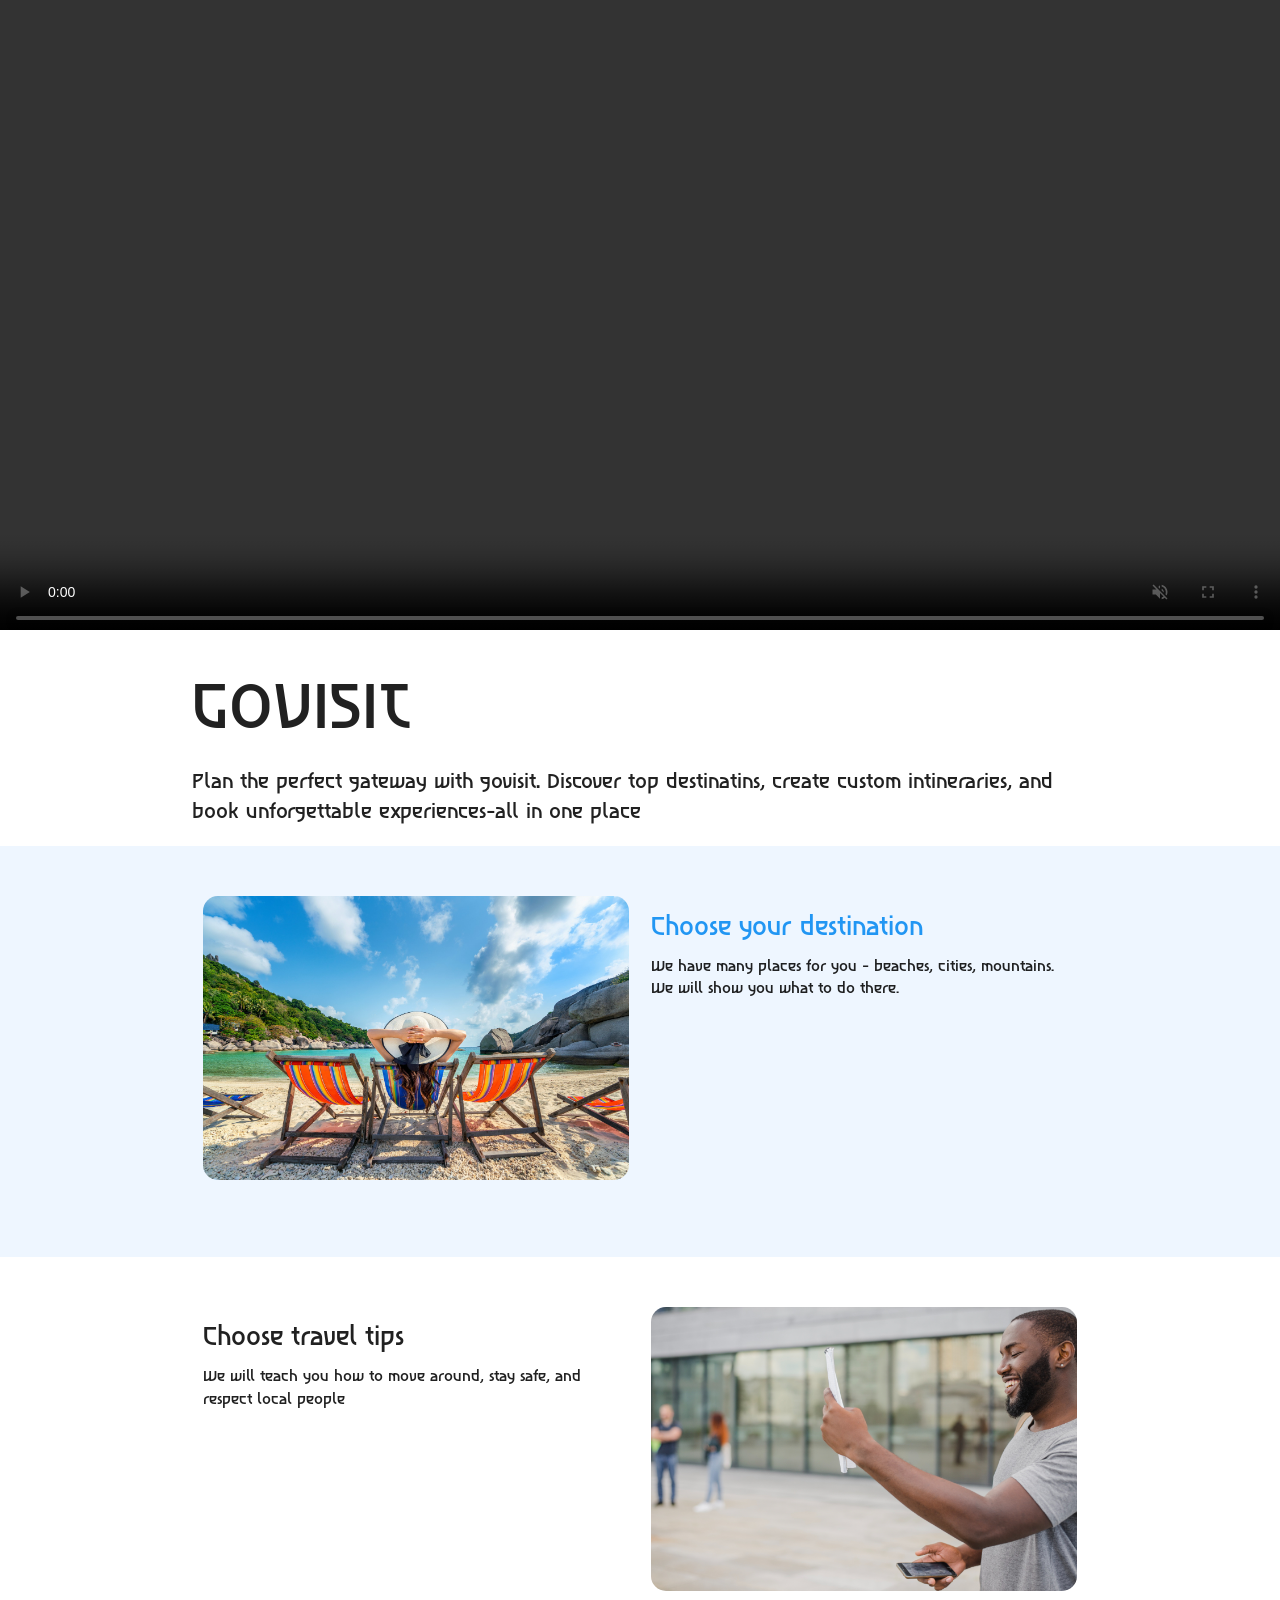
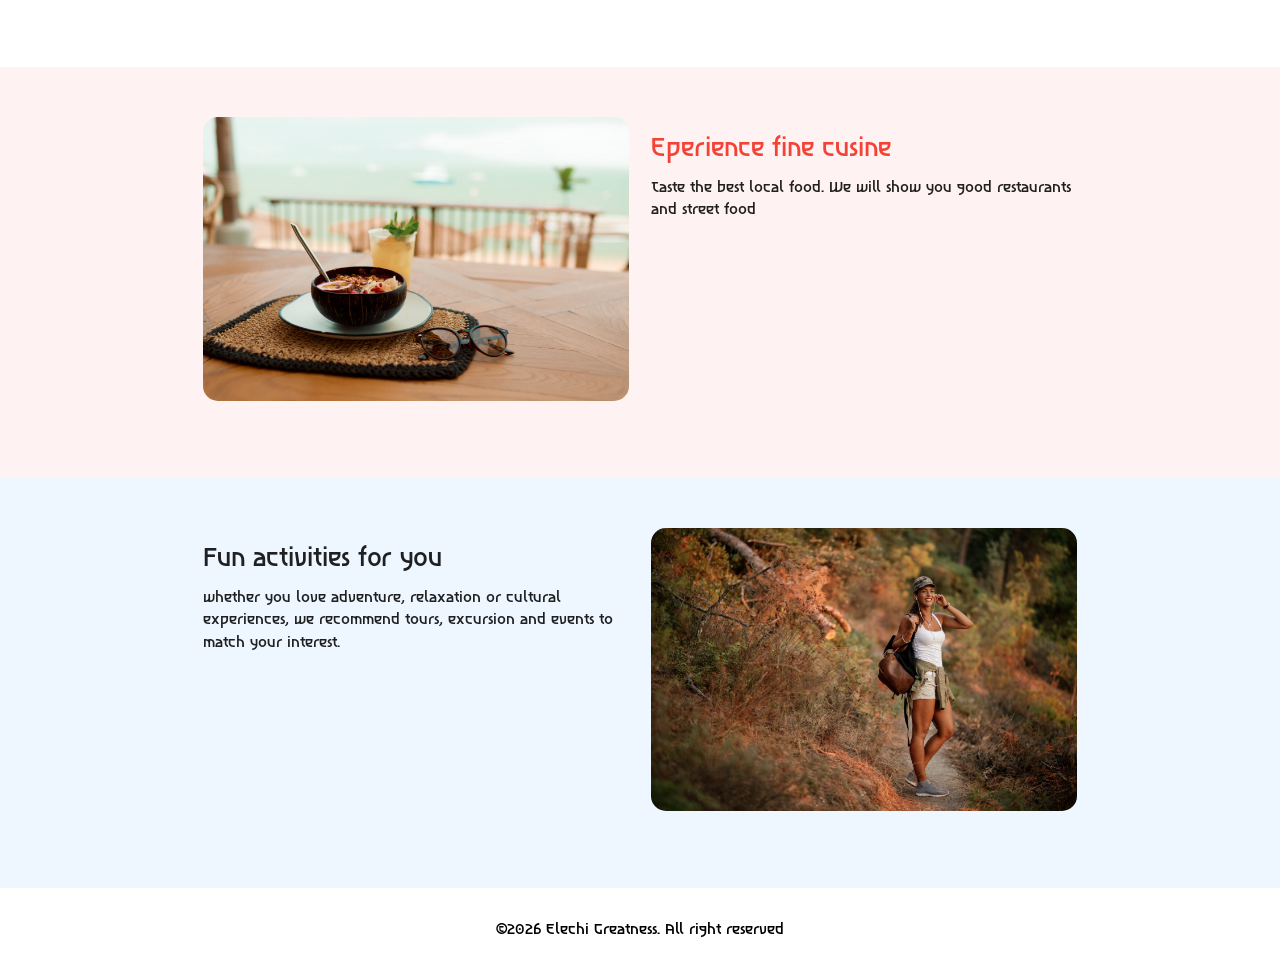
==== index.html @ 9644b058 "renamed home page to index.html" ====
<!DOCTYPE html>
<html lang="en">
<head>
    <meta charset="UTF-8">
    <meta name="viewport" content="width=device-width, initial-scale=1.0">
    <title>GO VISIT</title>
    <link rel="stylesheet" href="css/materialize.css">
    <link rel="stylesheet" href="img/style.css">
    <link href="https://fonts.googleapis.com/css2?family=Poppins:wght@400;700&display=" rel="stylesheet">  
</head>
<body>
    <header>
        <video width="100%" controls autoplay muted loop>
            <source src="img/7031082_Above_Aerial_1280x720.mp4">
        </video>
    </header>

    <main>
        <div class="container">
            <h1>GOVISIT</h1>
            <P style="font-size: 20px;">Plan the perfect gateway with govisit. Discover top destinatins, create custom intineraries, and book unforgettable experiences-all in one place</P>
        </div>

                <!-- 1. SECOND SECTION - DESTINATION -->
        <section class="my-section light-blue-bg">
            <div class="container">
                <div class="row">
                    <div class="col s12 m6">
                        <img src="img/vacation_1.jpg" alt="vacation_2" class="responsive-img">
                    </div>
                    <div class="col s12 m6">
                        <h5 class="blue-text darken-4">Choose your destination</h5>
                        <p>We have many places for you - beaches, cities, mountains. We will show you what to do there.</p>
                    </div>
                </div>
            </div>
        </section>

            <!-- 2. THIRD SECTION - TRAVEL TIPS -->
        <div class="my-section white">
            <div class="container">
                <div class="row">
                    <div class="col s12 m6 hide-on-small-and-down">
                        <h5>Choose travel tips</h5>
                        <p>We will teach you how to move around, stay safe, and respect local people</p>
                    </div>

                    <div class="col s12 m6">
                        <img src="img/vacation_3.jpg" alt="vacation_3" class="responsive-video">
                    </div>
                    <div class="col s12 m6 hide-on-med-and-up">
                        <h5>Choose travel tips</h5>
                        <p>We will teach you how to move around, stay safe, and respect local people</p>
                    </div>
                </div>
            </div>
        </div>

        <!-- 3. Fourth section - food -->
        <div class="my-section light-pink-bg">
            <!-- <div class="my-section light-blue-bg"> -->
            <div class="container">
                <div class="row">
                    <div class="col s12 m6">
                        <img src="img/vacation_2.jpg" alt="vacation_2" class="responsive-img">
                    </div>
                    <div class="col s12 m6">
                        <h5 class="red-text">Eperience fine cusine</h5>
                        <p>Taste the best local food. We will show you good restaurants and street food</p>
                    </div>
                </div>
            </div>
        </div>

            <!-- 4. THIRD SECTION - TRAVEL TIPS -->
        <div class="my-section light-blue-bg">
            <div class="container">
                <div class="row">
                    <div class="col s12 m6 hide-on-small-and-down">
                        <h5>Fun activities for you</h5>
                        <p>whether you love adventure, relaxation or cultural experiences, we recommend tours, excursion and events to match your interest.</p>
                    </div>

                    <div class="col s12 m6">
                        <img src="img/vacation_4.jpg" alt="vacation_3" class="responsive-video">
                    </div>
                    <div class="col s12 m6 hide-on-med-and-up">
                        <h5>Fun activities for you</h5>
                        <p>whether you love adventure, relaxation or cultural experiences, we recommend tours, excursion and events to match your interest.</p>
                    </div>
                </div>
            </div>
        </div>
    </main>

    <footer>
        &copy;2026 Elechi Greatness. <span class="footer">All right reserved</span>
    </footer>
</body>
</html>
---- img/style.css ----
/* @import url('https://fonts.googleapis.com/css2?family=Asimovian&display=swap'); */
@font-face {
    font-family: Asimovian;
    src: url("../aimovianfont/Asimovian-Regular.ttf");
}
*{
    font-family: Asimovian;
}
header {
    position: relative;
    width: 100%;
    height: 70vh;
    overflow: hidden;
}
img {
    width: 100%;
    border-radius: 15px;
}
.my-section {
    padding: 50px 0px;
}
.light-blue-bg {
    background: #eef6ff;
}
.light-pink-bg {
    background: #fff2f2;
}
body {
    font-family: 'Asimovian', sans-serif;
}
footer {
    /* display: flex; */
    /* background-color: black; */
    color: black;
    padding: 30px;
    text-align: center;
}
/* .footer {
    color: blue;
    display: block; */
/* } */
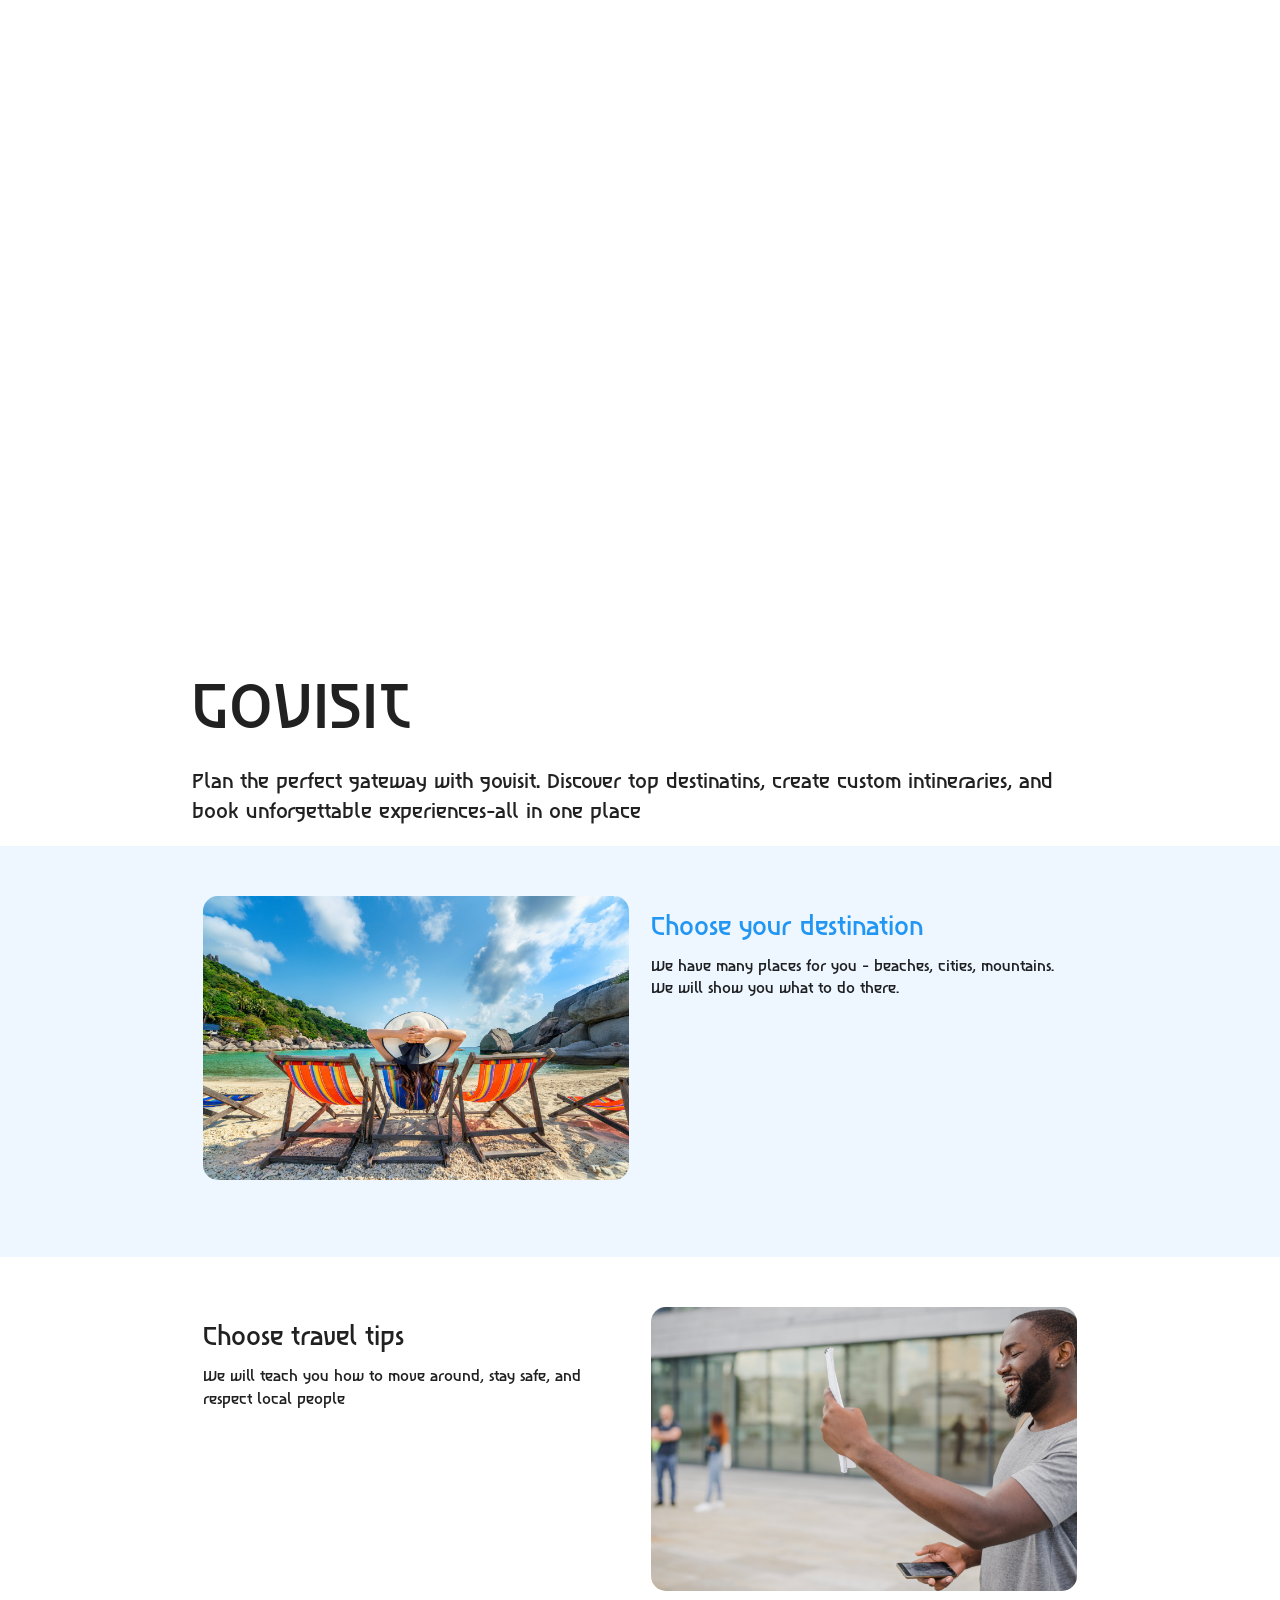
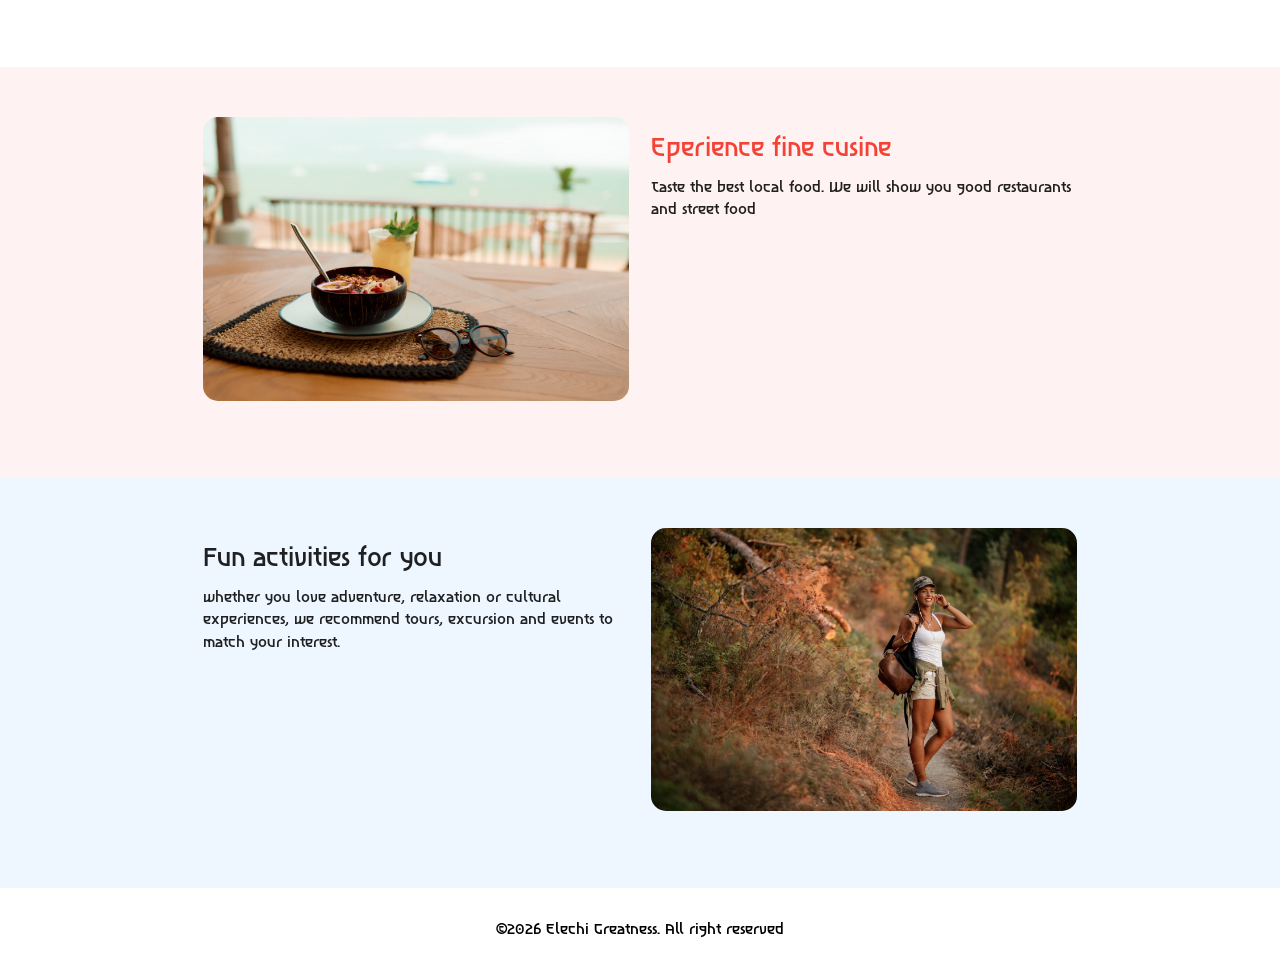
==== commit 2feb111a: "Adjusted the gap and controls" ====
--- a/index.html
+++ b/index.html
@@ -10,7 +10,7 @@
 </head>
 <body>
     <header>
-        <video width="100%" controls autoplay muted loop>
+        <video width="100%" autoplay muted loop>
             <source src="img/7031082_Above_Aerial_1280x720.mp4">
         </video>
     </header>
--- a/img/style.css
+++ b/img/style.css
@@ -10,7 +10,12 @@
     position: relative;
     width: 100%;
     height: 70vh;
-    overflow: hidden;
+    /* overflow: hidden; */
+    padding: 0;
+}
+header video {
+    height: 100%;
+    object-fit: cover;
 }
 img {
     width: 100%;
